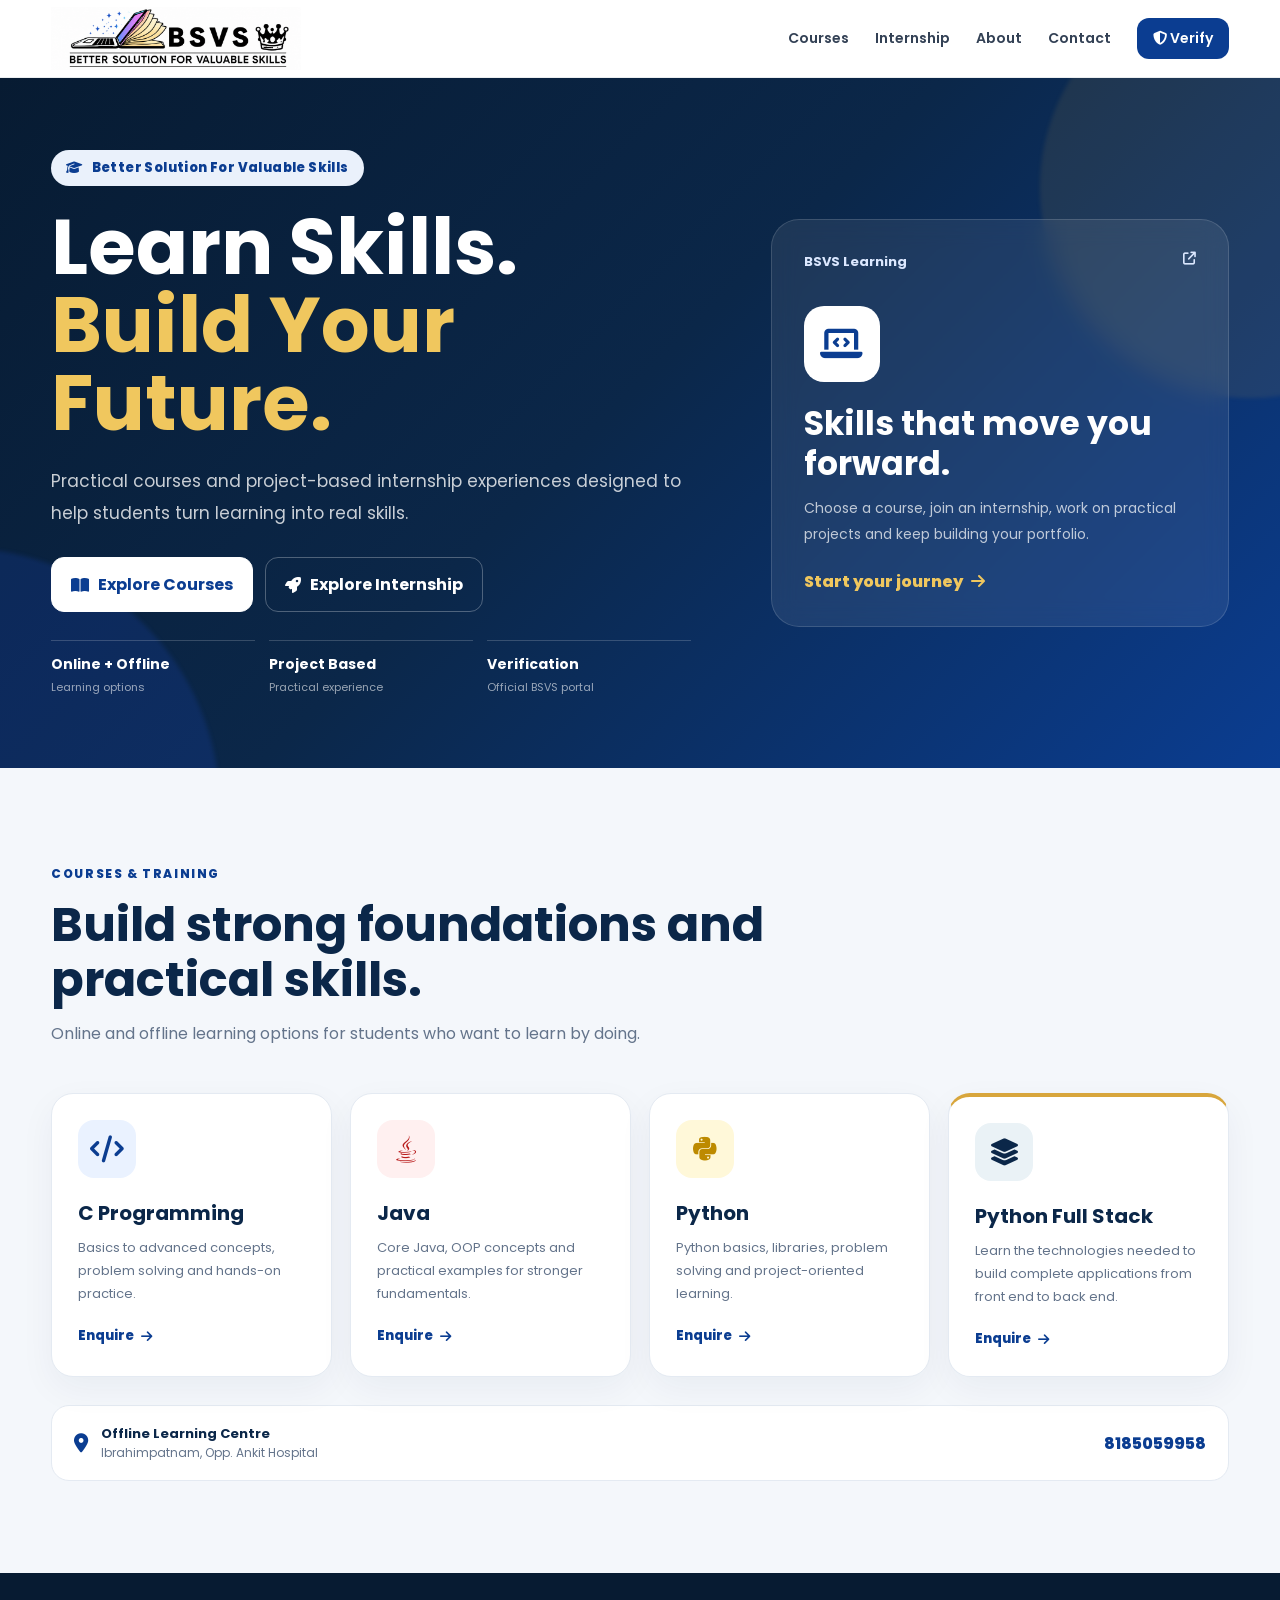
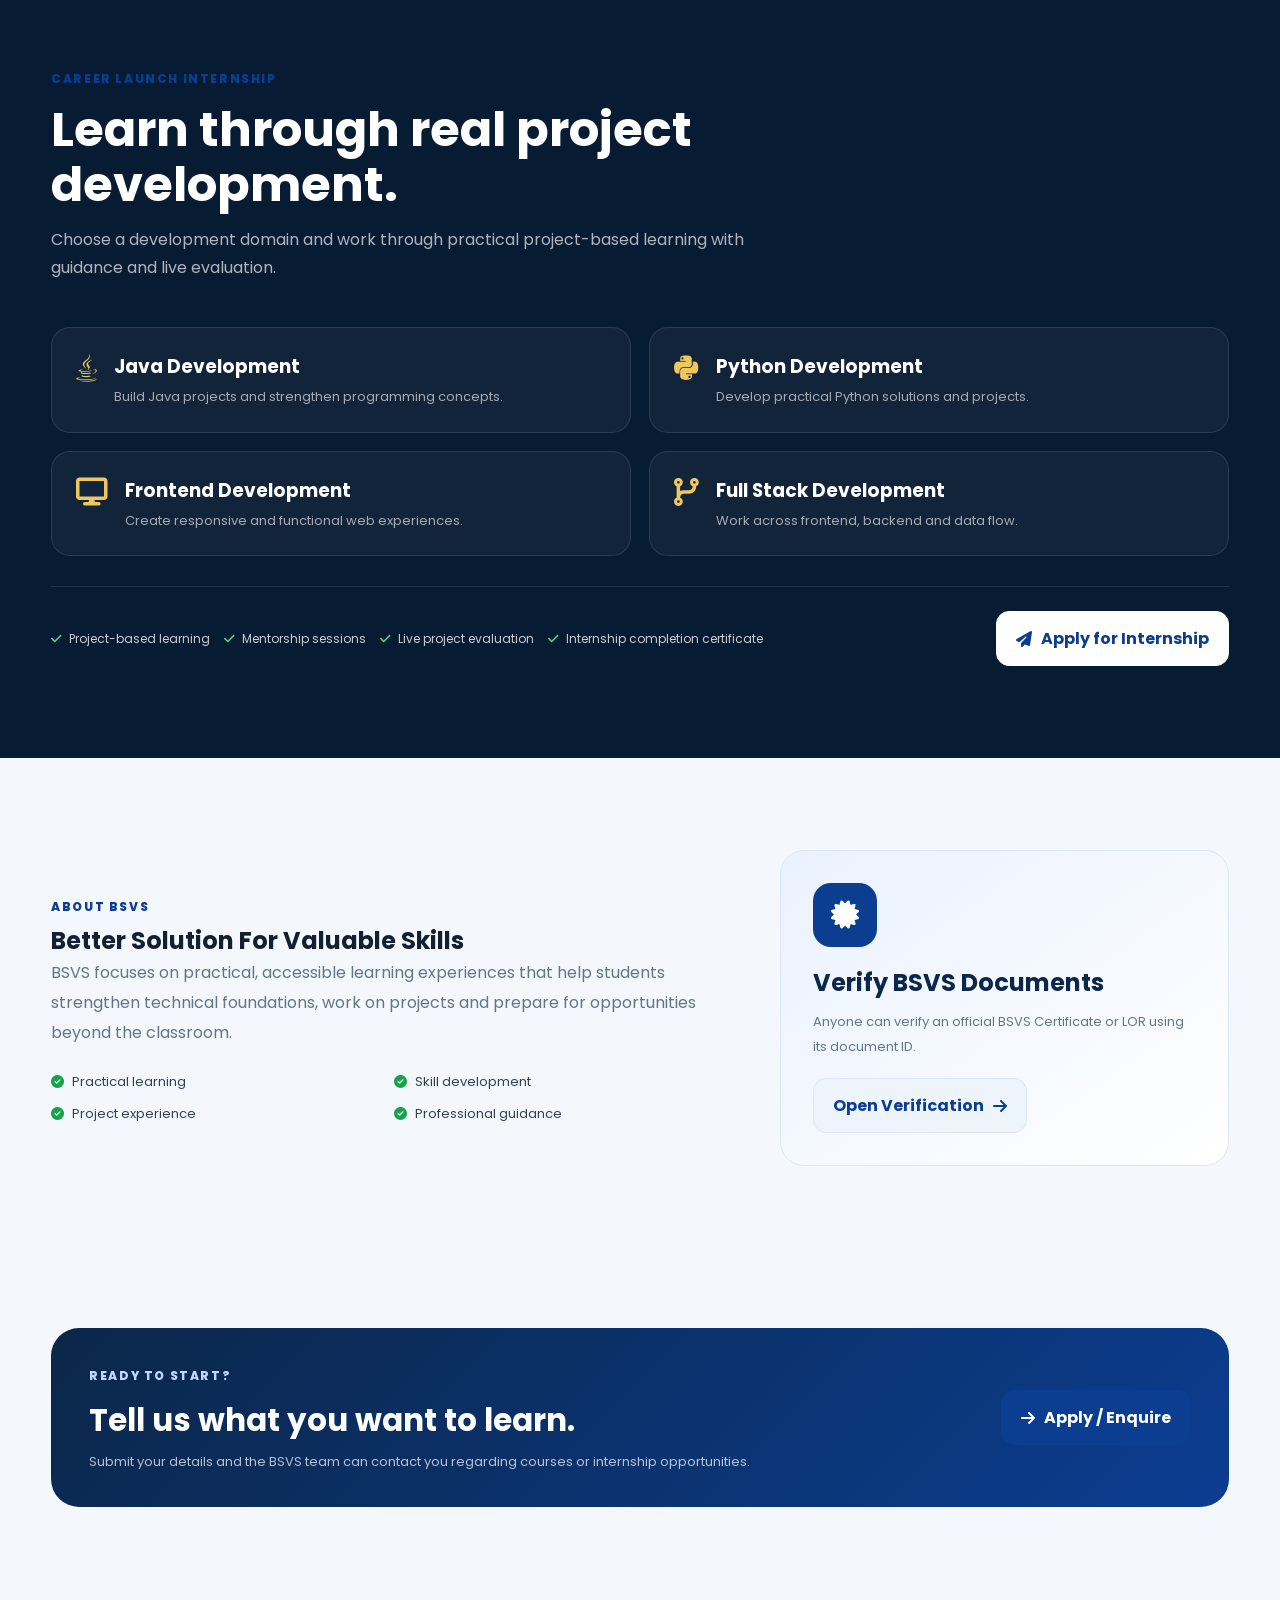
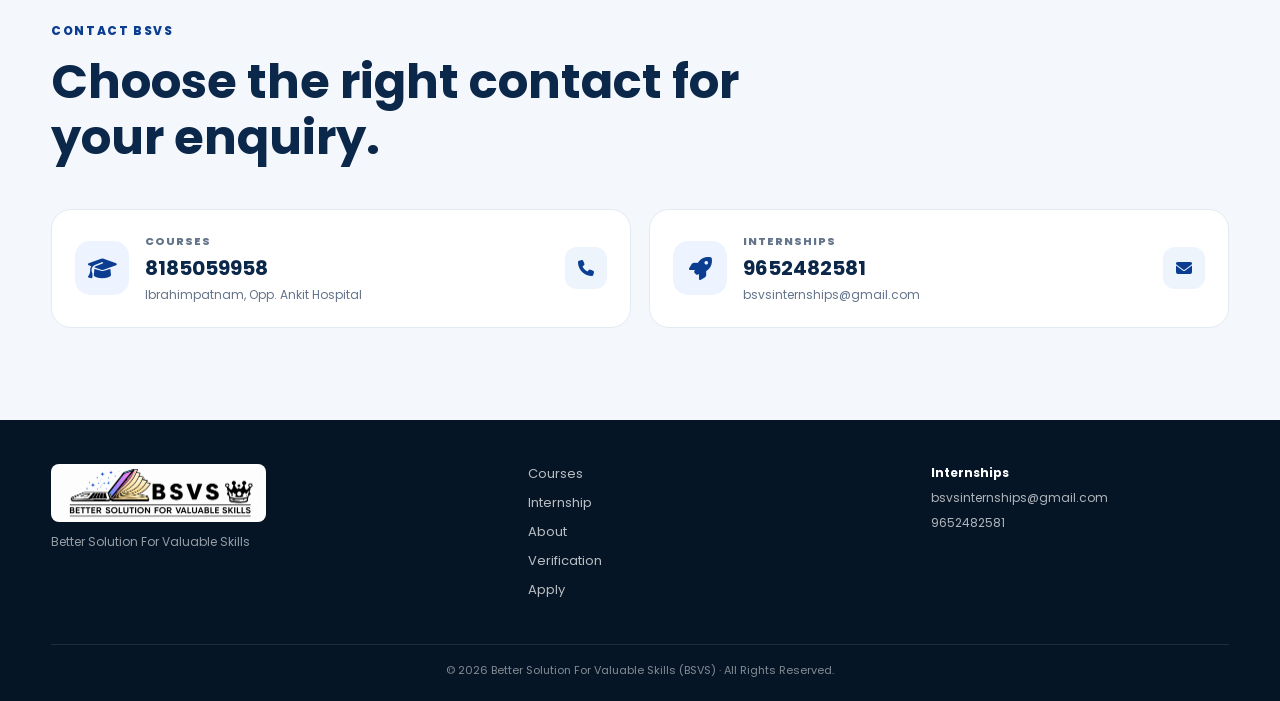
==== home.html @ c73e31dc "Launch final BSVS website" ====
<!DOCTYPE html>
<html lang="en">
<head>
  <meta charset="UTF-8">
  <meta name="viewport" content="width=device-width, initial-scale=1.0">
  <meta name="description" content="BSVS - Better Solution For Valuable Skills. Courses, practical learning and career launch internships.">
  <title>BSVS | Better Solution For Valuable Skills</title>
  <link rel="icon" href="assets/logo/TabIcon.png">
  <link rel="preconnect" href="https://fonts.googleapis.com">
  <link rel="preconnect" href="https://fonts.gstatic.com" crossorigin>
  <link href="https://fonts.googleapis.com/css2?family=Poppins:wght@400;500;600;700;800&display=swap" rel="stylesheet">
  <link rel="stylesheet" href="https://cdnjs.cloudflare.com/ajax/libs/font-awesome/6.7.2/css/all.min.css">
  <link rel="stylesheet" href="css/style.css">
</head>
<body>
  <header class="site-header main-header">
    <div class="container nav-wrap">
      <a class="brand" href="home.html"><img src="assets/logo/logo.png" alt="BSVS - Better Solution For Valuable Skills"></a>
      <nav class="main-nav" aria-label="Main navigation">
        <a href="#courses">Courses</a>
        <a href="#internship">Internship</a>
        <a href="#about">About</a>
        <a href="#contact">Contact</a>
        <a class="nav-verify" href="index.html"><i class="fa-solid fa-shield-halved"></i> Verify</a>
      </nav>
      <button class="menu-btn" id="menuBtn" aria-label="Open menu"><i class="fa-solid fa-bars"></i></button>
    </div>
  </header>

  <main>
    <section class="main-hero">
      <div class="hero-glow hero-glow-one"></div>
      <div class="hero-glow hero-glow-two"></div>
      <div class="container hero-layout">
        <div class="hero-copy">
          <span class="eyebrow light"><i class="fa-solid fa-graduation-cap"></i> Better Solution For Valuable Skills</span>
          <h1>Learn Skills.<br><span>Build Your Future.</span></h1>
          <p>Practical courses and project-based internship experiences designed to help students turn learning into real skills.</p>
          <div class="hero-actions">
            <a href="#courses" class="primary-btn light-btn"><i class="fa-solid fa-book-open"></i> Explore Courses</a>
            <a href="#internship" class="outline-btn"><i class="fa-solid fa-rocket"></i> Explore Internship</a>
          </div>
          <div class="hero-stats">
            <div><strong>Online + Offline</strong><span>Learning options</span></div>
            <div><strong>Project Based</strong><span>Practical experience</span></div>
            <div><strong>Verification</strong><span>Official BSVS portal</span></div>
          </div>
        </div>
        <div class="hero-panel">
          <div class="panel-top"><span>BSVS Learning</span><i class="fa-solid fa-arrow-up-right-from-square"></i></div>
          <div class="panel-icon"><i class="fa-solid fa-laptop-code"></i></div>
          <h2>Skills that move you forward.</h2>
          <p>Choose a course, join an internship, work on practical projects and keep building your portfolio.</p>
          <a href="#apply" class="panel-link">Start your journey <i class="fa-solid fa-arrow-right"></i></a>
        </div>
      </div>
    </section>

    <section class="section" id="courses">
      <div class="container">
        <div class="section-heading">
          <span class="mini-label">Courses & Training</span>
          <h2>Build strong foundations and practical skills.</h2>
          <p>Online and offline learning options for students who want to learn by doing.</p>
        </div>
        <div class="course-grid">
          <article class="course-card"><div class="course-icon blue"><i class="fa-solid fa-code"></i></div><h3>C Programming</h3><p>Basics to advanced concepts, problem solving and hands-on practice.</p><a href="apply.html?type=course&course=C%20Programming">Enquire <i class="fa-solid fa-arrow-right"></i></a></article>
          <article class="course-card"><div class="course-icon red"><i class="fa-brands fa-java"></i></div><h3>Java</h3><p>Core Java, OOP concepts and practical examples for stronger fundamentals.</p><a href="apply.html?type=course&course=Java">Enquire <i class="fa-solid fa-arrow-right"></i></a></article>
          <article class="course-card"><div class="course-icon yellow"><i class="fa-brands fa-python"></i></div><h3>Python</h3><p>Python basics, libraries, problem solving and project-oriented learning.</p><a href="apply.html?type=course&course=Python">Enquire <i class="fa-solid fa-arrow-right"></i></a></article>
          <article class="course-card featured-course"><div class="course-icon dark"><i class="fa-solid fa-layer-group"></i></div><h3>Python Full Stack</h3><p>Learn the technologies needed to build complete applications from front end to back end.</p><a href="apply.html?type=course&course=Python%20Full%20Stack">Enquire <i class="fa-solid fa-arrow-right"></i></a></article>
        </div>
        <div class="location-strip"><i class="fa-solid fa-location-dot"></i><div><strong>Offline Learning Centre</strong><span>Ibrahimpatnam, Opp. Ankit Hospital</span></div><a href="tel:8185059958">8185059958</a></div>
      </div>
    </section>

    <section class="section dark-section" id="internship">
      <div class="container">
        <div class="section-heading light-heading">
          <span class="mini-label">Career Launch Internship</span>
          <h2>Learn through real project development.</h2>
          <p>Choose a development domain and work through practical project-based learning with guidance and live evaluation.</p>
        </div>
        <div class="domain-grid">
          <div class="domain-card"><i class="fa-brands fa-java"></i><div><h3>Java Development</h3><p>Build Java projects and strengthen programming concepts.</p></div></div>
          <div class="domain-card"><i class="fa-brands fa-python"></i><div><h3>Python Development</h3><p>Develop practical Python solutions and projects.</p></div></div>
          <div class="domain-card"><i class="fa-solid fa-display"></i><div><h3>Frontend Development</h3><p>Create responsive and functional web experiences.</p></div></div>
          <div class="domain-card"><i class="fa-solid fa-code-branch"></i><div><h3>Full Stack Development</h3><p>Work across frontend, backend and data flow.</p></div></div>
        </div>
        <div class="internship-bottom">
          <div class="internship-points">
            <span><i class="fa-solid fa-check"></i> Project-based learning</span>
            <span><i class="fa-solid fa-check"></i> Mentorship sessions</span>
            <span><i class="fa-solid fa-check"></i> Live project evaluation</span>
            <span><i class="fa-solid fa-check"></i> Internship completion certificate</span>
          </div>
          <a href="apply.html?type=internship" class="primary-btn light-btn"><i class="fa-solid fa-paper-plane"></i> Apply for Internship</a>
        </div>
      </div>
    </section>

    <section class="section" id="about">
      <div class="container split-section">
        <div>
          <span class="mini-label">About BSVS</span>
          <h2>Better Solution For Valuable Skills</h2>
          <p>BSVS focuses on practical, accessible learning experiences that help students strengthen technical foundations, work on projects and prepare for opportunities beyond the classroom.</p>
          <div class="check-list"><span><i class="fa-solid fa-circle-check"></i> Practical learning</span><span><i class="fa-solid fa-circle-check"></i> Skill development</span><span><i class="fa-solid fa-circle-check"></i> Project experience</span><span><i class="fa-solid fa-circle-check"></i> Professional guidance</span></div>
        </div>
        <div class="about-card">
          <div class="about-card-icon"><i class="fa-solid fa-certificate"></i></div>
          <h3>Verify BSVS Documents</h3>
          <p>Anyone can verify an official BSVS Certificate or LOR using its document ID.</p>
          <a href="index.html" class="secondary-btn">Open Verification <i class="fa-solid fa-arrow-right"></i></a>
        </div>
      </div>
    </section>

    <section class="section apply-banner" id="apply">
      <div class="container apply-banner-inner">
        <div><span class="mini-label">Ready to start?</span><h2>Tell us what you want to learn.</h2><p>Submit your details and the BSVS team can contact you regarding courses or internship opportunities.</p></div>
        <a href="apply.html" class="primary-btn"><i class="fa-solid fa-arrow-right"></i> Apply / Enquire</a>
      </div>
    </section>

    <section class="section contact-section" id="contact">
      <div class="container">
        <div class="section-heading"><span class="mini-label">Contact BSVS</span><h2>Choose the right contact for your enquiry.</h2></div>
        <div class="contact-grid">
          <div class="contact-card"><div class="contact-icon"><i class="fa-solid fa-graduation-cap"></i></div><div><span>Courses</span><strong>8185059958</strong><p>Ibrahimpatnam, Opp. Ankit Hospital</p></div><a href="tel:8185059958" aria-label="Call course contact"><i class="fa-solid fa-phone"></i></a></div>
          <div class="contact-card"><div class="contact-icon"><i class="fa-solid fa-rocket"></i></div><div><span>Internships</span><strong>9652482581</strong><p>bsvsinternships@gmail.com</p></div><a href="mailto:bsvsinternships@gmail.com" aria-label="Email internship contact"><i class="fa-solid fa-envelope"></i></a></div>
        </div>
      </div>
    </section>
  </main>

  <footer class="site-footer">
    <div class="container footer-inner footer-main">
      <div><img src="assets/logo/logo.png" alt="BSVS Logo"><p>Better Solution For Valuable Skills</p></div>
      <div class="footer-links"><a href="#courses">Courses</a><a href="#internship">Internship</a><a href="#about">About</a><a href="index.html">Verification</a><a href="apply.html">Apply</a></div>
      <div class="footer-contact"><strong>Internships</strong><a href="mailto:bsvsinternships@gmail.com">bsvsinternships@gmail.com</a><a href="tel:9652482581">9652482581</a></div>
    </div>
    <div class="container footer-bottom">© 2026 Better Solution For Valuable Skills (BSVS) · All Rights Reserved.</div>
  </footer>

  <script>
    const menuBtn = document.getElementById('menuBtn');
    const nav = document.querySelector('.main-nav');
    menuBtn?.addEventListener('click', () => nav.classList.toggle('open'));
    nav?.querySelectorAll('a').forEach(link => link.addEventListener('click', () => nav.classList.remove('open')));
  </script>
</body>
</html>
---- css/style.css ----
*[hidden]{display:none !important}
:root{
  --navy:#0b2749;
  --blue:#0b3d91;
  --blue2:#1d4ed8;
  --gold:#d8a63c;
  --green:#16a34a;
  --red:#dc2626;
  --ink:#122033;
  --muted:#64748b;
  --soft:#f4f7fb;
  --line:#e4eaf2;
  --white:#fff;
  --shadow:0 20px 50px rgba(11,39,73,.10);
}

*{box-sizing:border-box;margin:0;padding:0}
html{scroll-behavior:smooth}
body{font-family:'Poppins',sans-serif;background:var(--soft);color:var(--ink);min-height:100vh}
a{text-decoration:none;color:inherit}
button,input,select,textarea{font:inherit}
button{cursor:pointer}
img{max-width:100%;display:block}

.container{width:min(1180px,92%);margin:auto}
.narrow{width:min(900px,92%)}
.sr-only{position:absolute;width:1px;height:1px;padding:0;margin:-1px;overflow:hidden;clip:rect(0,0,0,0);white-space:nowrap;border:0}

.site-header{position:sticky;top:0;z-index:50;background:rgba(255,255,255,.94);backdrop-filter:blur(14px);border-bottom:1px solid rgba(11,39,73,.08)}
.compact-header{height:82px}
.nav-wrap{height:100%;display:flex;align-items:center;justify-content:space-between;gap:20px}
.brand{display:flex;align-items:center}
.brand img{width:250px;height:auto}
.nav-link{display:inline-flex;gap:8px;align-items:center;color:var(--blue);font-weight:700}

.main-header{height:78px}
.main-nav{display:flex;align-items:center;gap:26px;font-size:14px;font-weight:600}
.main-nav a{color:#334155;transition:.25s}
.main-nav a:hover{color:var(--blue)}
.main-nav .nav-verify{background:var(--blue);color:#fff;padding:10px 16px;border-radius:12px}
.menu-btn{display:none;border:0;background:transparent;color:var(--blue);font-size:22px}

/* Verification entry */
.verify-hero{background:linear-gradient(135deg,#071c33,#0b3d91 60%,#1d4ed8);color:#fff;padding:82px 0 150px;text-align:center;position:relative;overflow:hidden}
.verify-hero:after{content:"";position:absolute;width:420px;height:420px;border-radius:50%;right:-160px;top:-220px;background:rgba(255,255,255,.08)}
.eyebrow{display:inline-flex;align-items:center;gap:9px;padding:8px 15px;border-radius:999px;background:#eaf1fb;color:var(--blue);font-size:13px;font-weight:800;letter-spacing:.4px}
.verify-hero .eyebrow{background:rgba(255,255,255,.12);color:#fff}
.verify-hero h1,.apply-hero h1{font-size:clamp(34px,5vw,60px);line-height:1.1;margin:22px auto 16px;font-weight:800;max-width:780px}
.verify-hero p,.apply-hero p{max-width:720px;margin:auto;color:rgba(255,255,255,.82);font-size:17px;line-height:1.8}

.verify-search-wrap{margin-top:-90px;padding-bottom:80px}
.verify-search-card{position:relative;background:#fff;padding:48px;border-radius:28px;box-shadow:var(--shadow);text-align:center;max-width:720px;margin:auto}
.icon-circle{width:84px;height:84px;border-radius:50%;background:var(--blue);color:#fff;display:grid;place-items:center;font-size:32px;margin:0 auto 22px}
.verify-search-card h2{color:var(--navy);font-size:32px;margin-bottom:8px}
.verify-search-card p{color:var(--muted);margin-bottom:26px}
.verify-search-card input{width:100%;padding:17px 18px;border:2px solid var(--line);border-radius:14px;outline:none;margin-bottom:14px;background:#fbfdff}
.verify-search-card input:focus{border-color:var(--blue);box-shadow:0 0 0 4px rgba(11,61,145,.08)}
.primary-btn,.secondary-btn,.outline-btn{display:inline-flex;justify-content:center;align-items:center;gap:9px;border-radius:13px;padding:14px 19px;font-weight:700;transition:.25s}
.primary-btn{background:var(--blue);color:#fff;border:1px solid var(--blue)}
.primary-btn:hover{background:#082f6f;transform:translateY(-2px)}
.secondary-btn{background:#eef4fc;color:var(--blue);border:1px solid #dbe7f8}
.secondary-btn:hover{background:#e2ecfa;transform:translateY(-2px)}
.outline-btn{background:transparent;color:#fff;border:1px solid rgba(255,255,255,.28)}
.outline-btn:hover{background:rgba(255,255,255,.08)}
.light-btn{background:#fff;color:var(--blue);border-color:#fff}
.light-btn:hover{background:#f4f8ff}

.trust-grid{display:grid;grid-template-columns:repeat(3,1fr);gap:18px;margin:28px auto 34px}
.trust-card{display:flex;gap:14px;align-items:flex-start;background:#fff;border:1px solid var(--line);padding:22px;border-radius:18px;box-shadow:0 10px 30px rgba(11,39,73,.05)}
.trust-card>i{color:var(--blue);font-size:25px;margin-top:3px}.trust-card h3{font-size:16px;margin-bottom:6px}.trust-card p{font-size:13px;color:var(--muted);line-height:1.6}
.portal-cta{background:linear-gradient(135deg,#0b2749,#0b3d91);color:#fff;border-radius:24px;padding:30px 34px;display:flex;align-items:center;justify-content:space-between;gap:25px}
.mini-label{display:inline-block;color:var(--blue);font-size:12px;font-weight:800;text-transform:uppercase;letter-spacing:1.6px;margin-bottom:7px}.portal-cta .mini-label{color:#cfe0ff}.portal-cta h2{font-size:27px;margin-bottom:6px}.portal-cta p{color:rgba(255,255,255,.75);font-size:14px;line-height:1.7}

/* Result */
.result-main{min-height:calc(100vh - 160px)}
.result-section{padding:60px 0}
.result-card{background:#fff;border-radius:28px;padding:50px;box-shadow:var(--shadow);text-align:center}
.result-card[hidden]{display:none!important}
.spinning{animation:spin 1s linear infinite}.spinning i{animation:spinReverse 1s linear infinite}
@keyframes spin{to{transform:rotate(360deg)}}
@keyframes spinReverse{to{transform:rotate(-360deg)}}
.result-card h1,.result-card h2{color:var(--navy);margin-bottom:14px}.result-card h1{font-size:35px}.result-card h2{font-size:30px}
.verified-icon,.error-icon{width:100px;height:100px;border-radius:50%;margin:0 auto 18px;display:grid;place-items:center;color:#fff;font-size:46px}.verified-icon{background:var(--green)}.error-icon{background:var(--red)}
.status-pill,.error-pill{display:inline-flex;padding:7px 16px;border-radius:999px;font-size:12px;font-weight:800;letter-spacing:1px}.status-pill{background:#dcfce7;color:#15803d}.error-pill{background:#fee2e2;color:#b91c1c}
.success-card h1{color:var(--green)}.error-card h1{color:var(--red)}
.result-lead{color:var(--muted);max-width:710px;margin:0 auto 28px;line-height:1.8}
.info-grid{display:grid;grid-template-columns:repeat(2,1fr);gap:16px;text-align:left;margin-top:24px}
.info-box{background:#f8fafc;border:1px solid var(--line);border-radius:17px;padding:20px;min-height:92px}.info-box span{display:block;color:var(--muted);font-size:12px;margin-bottom:8px}.info-box strong{display:block;color:var(--blue);font-size:17px;word-break:break-word}.valid-text{color:var(--green)!important}.accent-blue{border-left:5px solid var(--blue)}.accent-green{border-left:5px solid var(--green)}.accent-gold{border-left:5px solid var(--gold)}.accent-purple{border-left:5px solid #7c3aed}.accent-teal{border-left:5px solid #0f9f8d}.accent-slate{border-left:5px solid #475569}
.result-actions{display:flex;justify-content:center;gap:12px;flex-wrap:wrap;margin-top:30px}

/* Main website */
.main-hero{background:linear-gradient(135deg,#071b32,#0b2749 48%,#0b3d91);color:#fff;position:relative;overflow:hidden}
.hero-glow{position:absolute;border-radius:50%;filter:blur(2px);pointer-events:none}.hero-glow-one{width:420px;height:420px;right:-180px;top:-100px;background:rgba(216,166,60,.10)}.hero-glow-two{width:520px;height:520px;left:-300px;bottom:-300px;background:rgba(29,78,216,.18)}
.hero-layout{min-height:690px;display:grid;grid-template-columns:1.18fr .82fr;gap:60px;align-items:center;position:relative;z-index:1}
.hero-copy h1{font-size:clamp(48px,6vw,78px);line-height:1.02;margin:22px 0}.hero-copy h1 span{color:#f0c75e}.hero-copy>p{max-width:670px;color:rgba(255,255,255,.78);font-size:17px;line-height:1.9}.hero-actions{display:flex;gap:12px;flex-wrap:wrap;margin:28px 0 28px}.hero-stats{display:grid;grid-template-columns:repeat(3,1fr);gap:14px;max-width:640px}.hero-stats div{border-top:1px solid rgba(255,255,255,.18);padding-top:13px}.hero-stats strong{display:block;font-size:14px}.hero-stats span{display:block;color:rgba(255,255,255,.58);font-size:11px;margin-top:4px}
.hero-panel{background:rgba(255,255,255,.08);border:1px solid rgba(255,255,255,.14);backdrop-filter:blur(12px);border-radius:28px;padding:32px}.panel-top{display:flex;justify-content:space-between;color:#dce8ff;font-size:13px;font-weight:700}.panel-icon{width:76px;height:76px;border-radius:20px;background:#fff;color:var(--blue);display:grid;place-items:center;font-size:34px;margin:34px 0 22px}.hero-panel h2{font-size:33px;line-height:1.2;margin-bottom:13px}.hero-panel p{color:rgba(255,255,255,.72);line-height:1.8;font-size:14px}.panel-link{display:inline-flex;align-items:center;gap:8px;color:#f0c75e;font-weight:800;margin-top:22px}

.section{padding:92px 0}.section-heading{max-width:760px;margin-bottom:44px}.section-heading h2{font-size:clamp(30px,4vw,48px);line-height:1.15;color:var(--navy);margin:7px 0 13px}.section-heading p{color:var(--muted);line-height:1.8}.light-heading h2{color:#fff}.light-heading p{color:rgba(255,255,255,.68)}
.course-grid{display:grid;grid-template-columns:repeat(4,1fr);gap:18px}.course-card{background:#fff;border:1px solid var(--line);border-radius:22px;padding:26px;box-shadow:0 12px 35px rgba(11,39,73,.05);transition:.25s}.course-card:hover{transform:translateY(-7px);box-shadow:0 20px 45px rgba(11,39,73,.10)}.course-card h3{font-size:20px;color:var(--navy);margin:20px 0 9px}.course-card p{font-size:13px;color:var(--muted);line-height:1.75;min-height:70px}.course-card a{display:inline-flex;gap:7px;align-items:center;color:var(--blue);font-weight:800;font-size:13px;margin-top:19px}.course-icon{width:58px;height:58px;border-radius:16px;display:grid;place-items:center;font-size:27px}.course-icon.blue{background:#eaf2ff;color:#0b3d91}.course-icon.red{background:#fff0f0;color:#b91c1c}.course-icon.yellow{background:#fff8d9;color:#bd8a00}.course-icon.dark{background:#eaf2f6;color:#0b2749}
.featured-course{border-top:4px solid var(--gold)}
.location-strip{margin-top:28px;border:1px solid var(--line);background:#fff;padding:18px 22px;border-radius:18px;display:flex;align-items:center;gap:13px}.location-strip>i{color:var(--blue);font-size:19px}.location-strip div{display:flex;flex-direction:column;flex:1}.location-strip strong{font-size:13px;color:var(--navy)}.location-strip span{font-size:12px;color:var(--muted)}.location-strip a{font-weight:800;color:var(--blue)}

.dark-section{background:#071b32;color:#fff}.domain-grid{display:grid;grid-template-columns:repeat(2,1fr);gap:18px}.domain-card{display:flex;gap:17px;align-items:flex-start;padding:24px;border:1px solid rgba(255,255,255,.11);background:rgba(255,255,255,.045);border-radius:19px}.domain-card>i{font-size:28px;color:#f0c75e;margin-top:2px}.domain-card h3{margin-bottom:5px}.domain-card p{font-size:13px;color:rgba(255,255,255,.62);line-height:1.65}.internship-bottom{display:flex;align-items:center;justify-content:space-between;gap:25px;margin-top:30px;padding-top:24px;border-top:1px solid rgba(255,255,255,.10)}.internship-points{display:flex;gap:14px;flex-wrap:wrap}.internship-points span{font-size:12px;color:rgba(255,255,255,.78);display:inline-flex;align-items:center;gap:7px}.internship-points i{color:#58d690}

.split-section{display:grid;grid-template-columns:1.2fr .8fr;gap:55px;align-items:center}.split-section>div>p{color:var(--muted);line-height:1.9;max-width:700px}.check-list{display:grid;grid-template-columns:repeat(2,1fr);gap:12px;margin-top:23px}.check-list span{font-size:13px;color:#334155;display:inline-flex;gap:8px;align-items:center}.check-list i{color:var(--green)}.about-card{background:linear-gradient(145deg,#eaf2ff,#fff);border:1px solid #dbe7f8;padding:32px;border-radius:24px}.about-card-icon{width:64px;height:64px;border-radius:18px;background:var(--blue);color:#fff;display:grid;place-items:center;font-size:28px;margin-bottom:18px}.about-card h3{color:var(--navy);font-size:24px;margin-bottom:10px}.about-card p{color:var(--muted);line-height:1.75;font-size:13px;margin-bottom:19px}
.apply-banner{padding:70px 0}.apply-banner-inner{background:linear-gradient(135deg,#0b2749,#0b3d91);color:#fff;border-radius:28px;padding:34px 38px;display:flex;align-items:center;justify-content:space-between;gap:25px}.apply-banner h2{font-size:31px;margin:5px 0 7px}.apply-banner p{color:rgba(255,255,255,.7);font-size:13px;max-width:680px;line-height:1.7}.apply-banner .mini-label{color:#bfd7ff}
.contact-section{padding-top:40px}.contact-grid{display:grid;grid-template-columns:repeat(2,1fr);gap:18px}.contact-card{display:flex;align-items:center;gap:16px;background:#fff;border:1px solid var(--line);padding:23px;border-radius:20px}.contact-icon{width:54px;height:54px;border-radius:15px;background:#edf4ff;color:var(--blue);display:grid;place-items:center;font-size:23px}.contact-card>div:nth-child(2){flex:1}.contact-card span{display:block;color:var(--muted);font-size:11px;text-transform:uppercase;letter-spacing:1px;font-weight:800}.contact-card strong{display:block;color:var(--navy);font-size:20px;margin:3px 0}.contact-card p{font-size:12px;color:var(--muted)}.contact-card>a{width:42px;height:42px;border-radius:12px;background:#eef4fc;color:var(--blue);display:grid;place-items:center}

.site-footer{background:#061526;color:#fff}.footer-inner{padding:44px 0;display:grid;grid-template-columns:1.2fr 1fr .8fr;gap:30px}.footer-main img{width:215px;background:#fff;border-radius:8px;padding:3px}.footer-main p{color:rgba(255,255,255,.58);font-size:12px;margin-top:11px}.footer-links{display:flex;flex-direction:column;gap:9px;font-size:13px}.footer-links a{color:rgba(255,255,255,.72)}.footer-links a:hover{color:#fff}.footer-contact{display:flex;flex-direction:column;gap:7px;font-size:12px}.footer-contact strong{color:#fff}.footer-contact a{color:rgba(255,255,255,.68)}.footer-bottom{border-top:1px solid rgba(255,255,255,.10);padding:17px 0 22px;text-align:center;color:rgba(255,255,255,.5);font-size:11px}

/* Application */
.application-main{background:var(--soft)}.apply-hero{background:linear-gradient(135deg,#071c33,#0b3d91);color:#fff;text-align:center;padding:78px 0 110px}.application-section{margin-top:-55px;padding-top:0}.form-layout{display:grid;grid-template-columns:.72fr 1.28fr;gap:22px;align-items:start}.form-side{background:#0b2749;color:#fff;border-radius:25px;padding:30px;position:sticky;top:100px}.form-side .mini-label{color:#bfd7ff}.form-side h2{font-size:31px;line-height:1.2;margin:6px 0 23px}.path-card{width:100%;border:1px solid rgba(255,255,255,.11);background:rgba(255,255,255,.05);color:#fff;border-radius:18px;padding:18px;text-align:left;display:flex;gap:13px;align-items:flex-start;margin-top:11px}.path-card i{color:#f0c75e;font-size:20px;margin-top:2px}.path-card span{display:flex;flex-direction:column;gap:4px}.path-card strong{font-size:14px}.path-card small{color:rgba(255,255,255,.62);font-size:11px;line-height:1.5}.path-card.active{background:#fff;color:var(--navy);border-color:#fff}.path-card.active small{color:var(--muted)}.form-contact-note{margin-top:24px;border-top:1px solid rgba(255,255,255,.11);padding-top:20px;display:flex;flex-direction:column;gap:5px;font-size:12px}.form-contact-note strong{font-size:13px}
.application-card{background:#fff;border:1px solid var(--line);border-radius:25px;padding:34px;box-shadow:var(--shadow)}.form-heading{margin-bottom:24px}.form-heading h2{font-size:31px;color:var(--navy);margin:4px 0}.form-heading p{font-size:13px;color:var(--muted)}.form-grid{display:grid;grid-template-columns:repeat(2,1fr);gap:17px}.field{display:flex;flex-direction:column;gap:7px}.field.full{grid-column:1/-1}.field label{font-size:12px;color:#334155;font-weight:700}.field input,.field select,.field textarea{width:100%;padding:13px 14px;border:1px solid #d9e1ec;border-radius:12px;outline:none;background:#fbfdff;color:var(--ink)}.field input:focus,.field select:focus,.field textarea:focus{border-color:var(--blue);box-shadow:0 0 0 4px rgba(11,61,145,.08)}.field textarea{resize:vertical;min-height:118px}.declaration{display:flex;gap:9px;align-items:flex-start;margin:19px 0;font-size:12px;color:var(--muted);line-height:1.6}.declaration input{margin-top:3px;accent-color:var(--blue)}.full-btn{width:100%;border:0}.full-btn:disabled{opacity:.7;cursor:wait}.privacy-note{font-size:11px;color:#94a3b8;text-align:center;margin-top:12px}.form-success{display:flex;gap:13px;align-items:flex-start;background:#ecfdf5;border:1px solid #bbf7d0;padding:17px;border-radius:15px;margin-bottom:20px}.form-success>i{color:var(--green);font-size:23px}.form-success h3{color:#166534;font-size:16px}.form-success p{color:#3f6f51;font-size:12px;margin-top:3px;line-height:1.6}.honeypot{position:absolute!important;left:-10000px!important;width:1px!important;height:1px!important;opacity:0!important}

@media (max-width:1020px){.course-grid{grid-template-columns:repeat(2,1fr)}.hero-layout{grid-template-columns:1fr;padding:80px 0}.hero-panel{max-width:650px}.footer-inner{grid-template-columns:1fr 1fr}.form-layout{grid-template-columns:1fr}.form-side{position:static}.main-nav{gap:17px}}
@media (max-width:760px){.compact-header,.main-header{height:72px}.brand img{width:205px}.nav-link{font-size:12px}.main-nav{display:none;position:absolute;top:72px;left:0;right:0;padding:18px 6%;background:#fff;border-bottom:1px solid var(--line);flex-direction:column;align-items:flex-start}.main-nav.open{display:flex}.menu-btn{display:block}.trust-grid,.contact-grid,.domain-grid{grid-template-columns:1fr}.verify-search-card,.result-card,.application-card{padding:28px 20px}.portal-cta,.apply-banner-inner,.internship-bottom{flex-direction:column;align-items:flex-start}.hero-stats{grid-template-columns:1fr}.hero-copy h1{font-size:50px}.section{padding:70px 0}.info-grid,.form-grid{grid-template-columns:1fr}.field.full{grid-column:auto}.footer-inner{grid-template-columns:1fr}.verify-hero p,.apply-hero p{font-size:15px}.verify-search-wrap{margin-top:-60px}.course-grid{grid-template-columns:1fr}.location-strip{align-items:flex-start;flex-wrap:wrap}.location-strip a{width:100%;margin-left:32px}.result-actions{flex-direction:column}.result-actions a{width:100%}.check-list{grid-template-columns:1fr}}
@media (max-width:480px){.brand img{width:175px}.nav-link{font-size:11px}.nav-link i{display:none}.verify-hero{padding:65px 0 110px}.verify-hero h1,.apply-hero h1{font-size:34px}.verify-search-card h2{font-size:27px}.result-card h1{font-size:28px}.hero-copy h1{font-size:43px}.hero-layout{min-height:auto;padding:70px 0}.hero-panel h2{font-size:27px}.apply-banner h2{font-size:27px}}
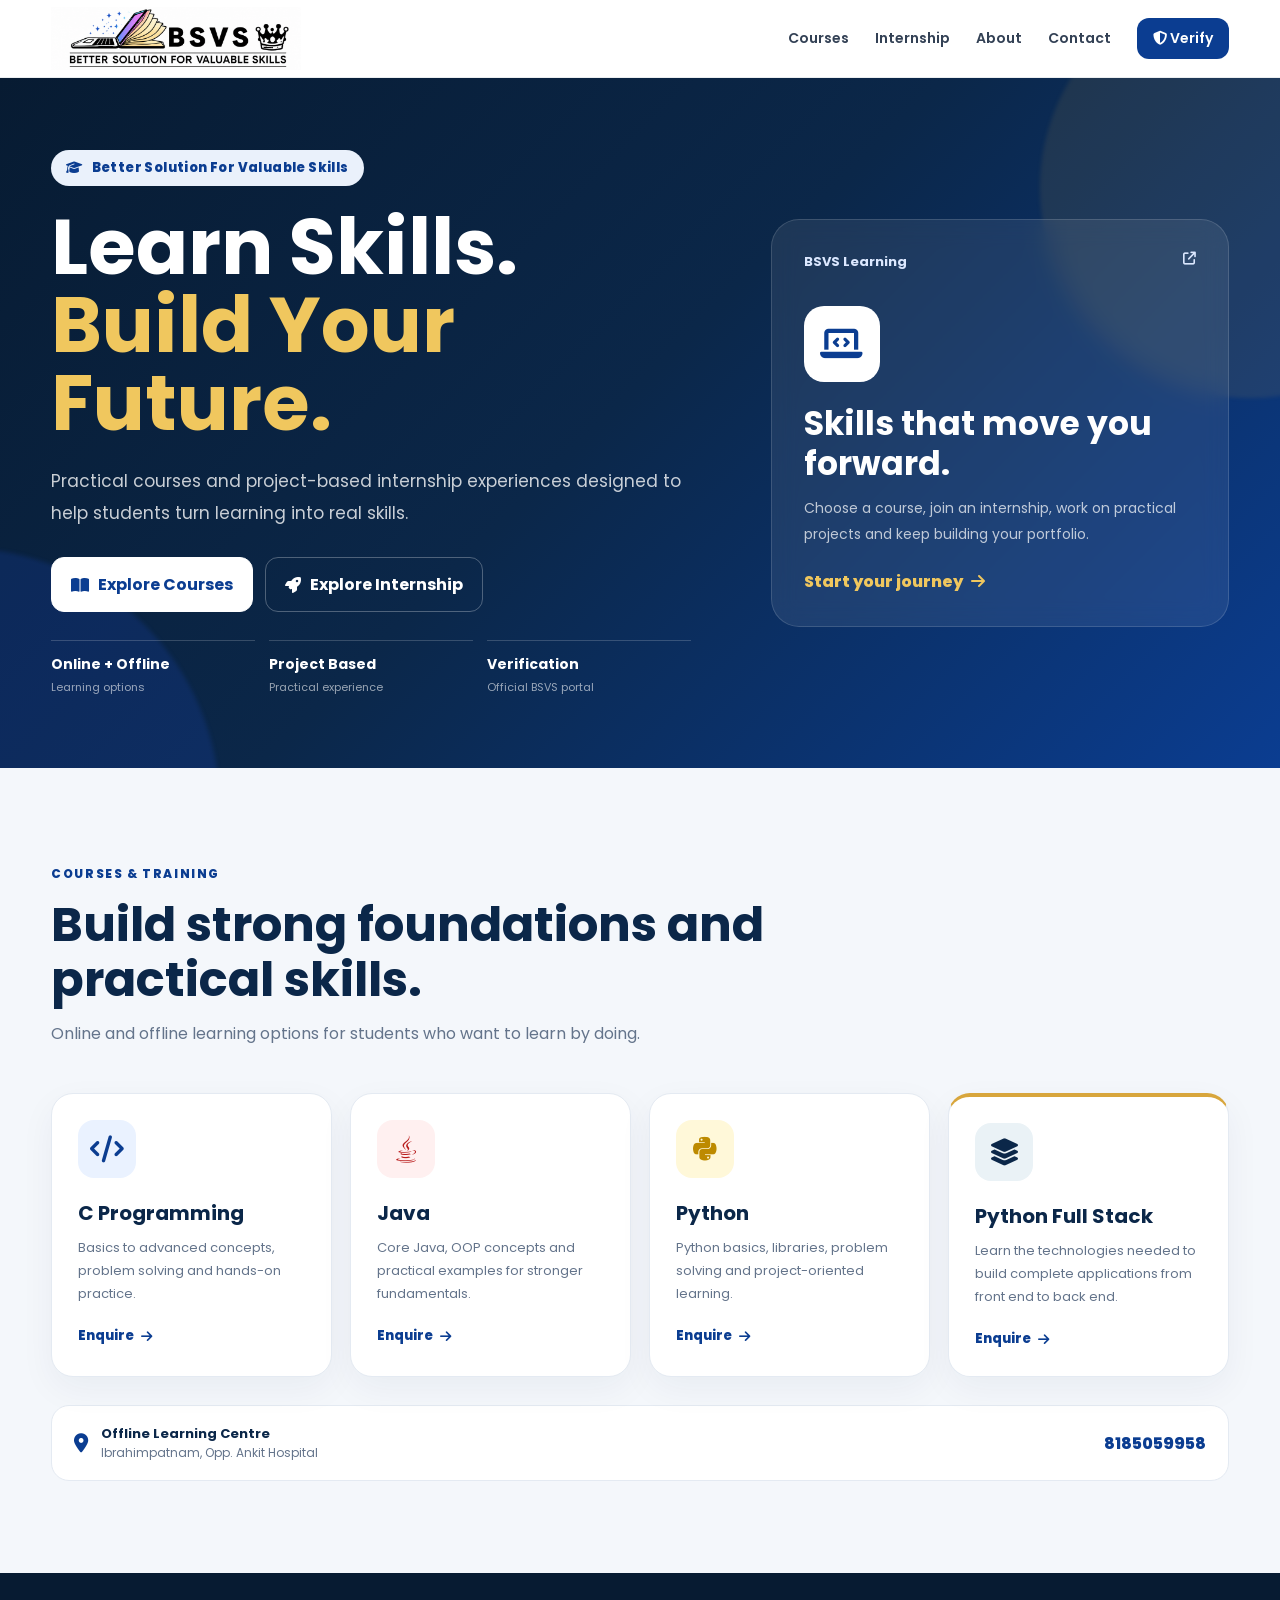
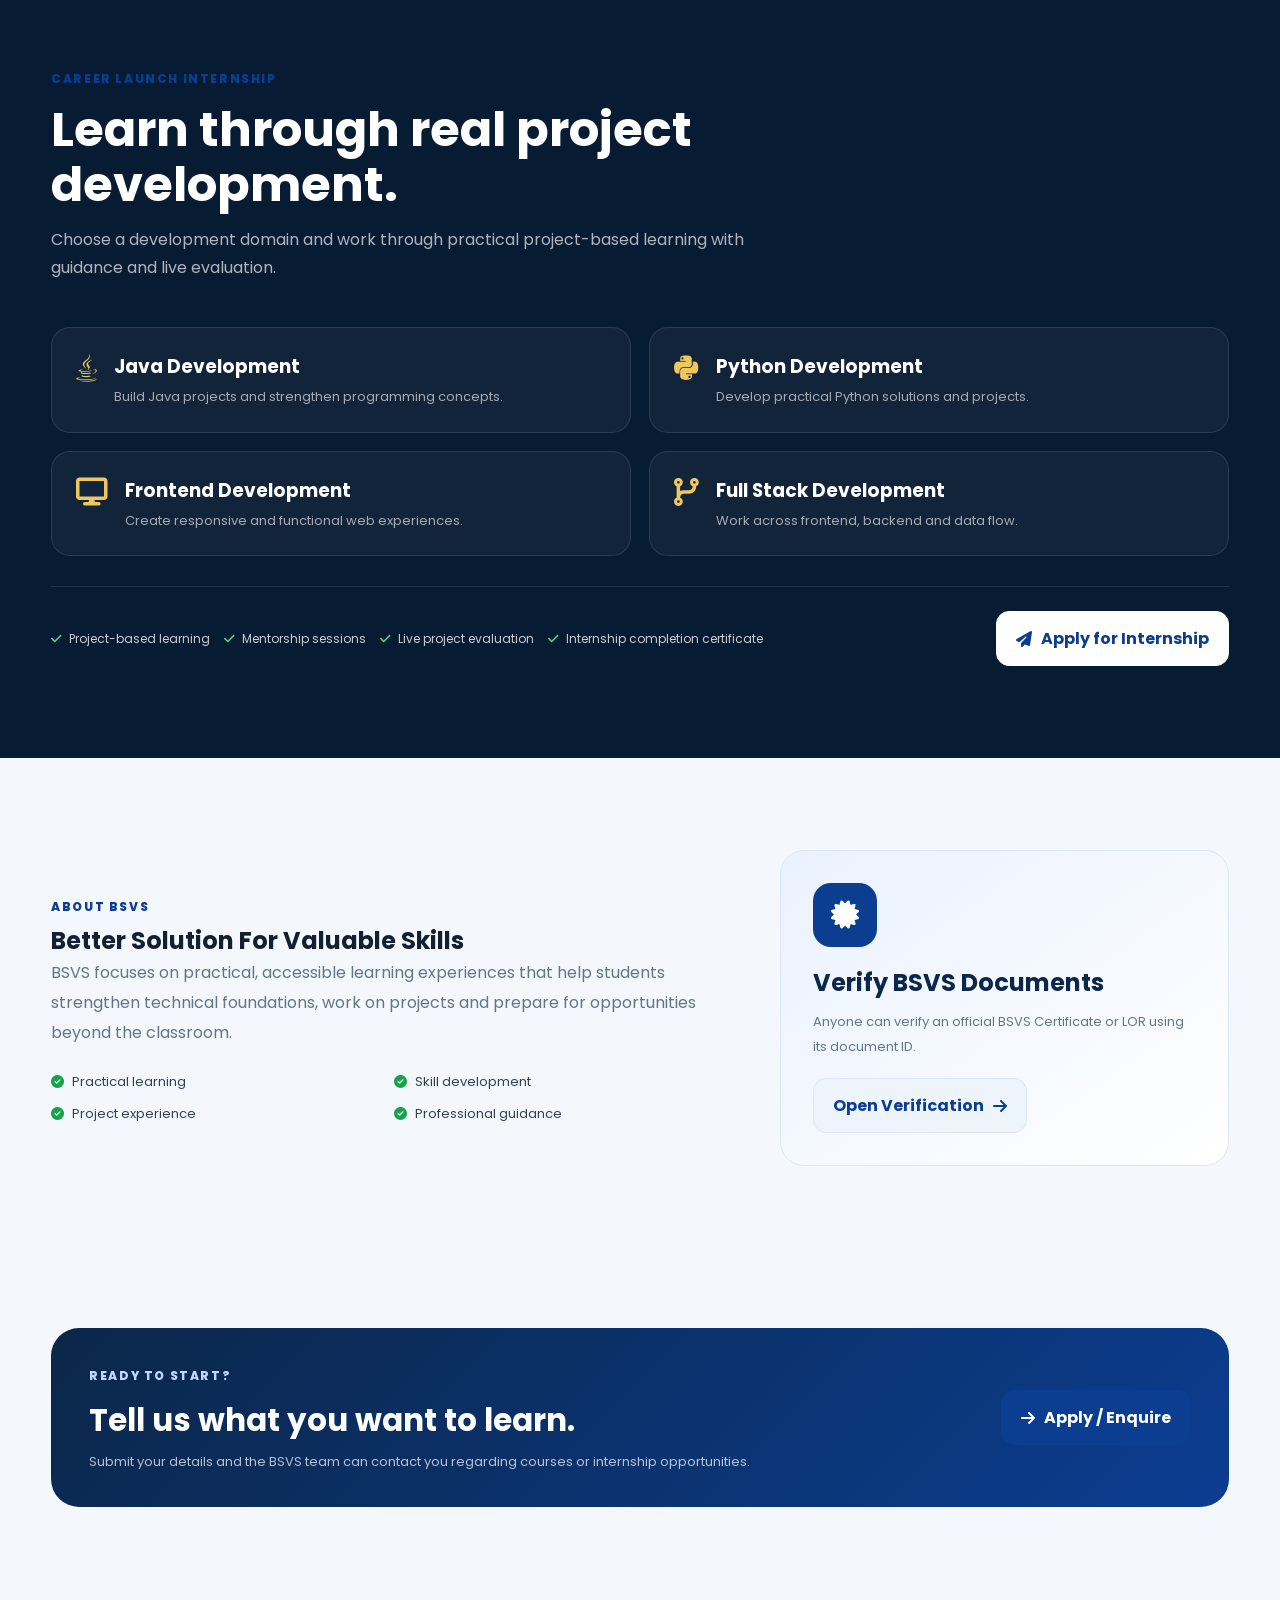
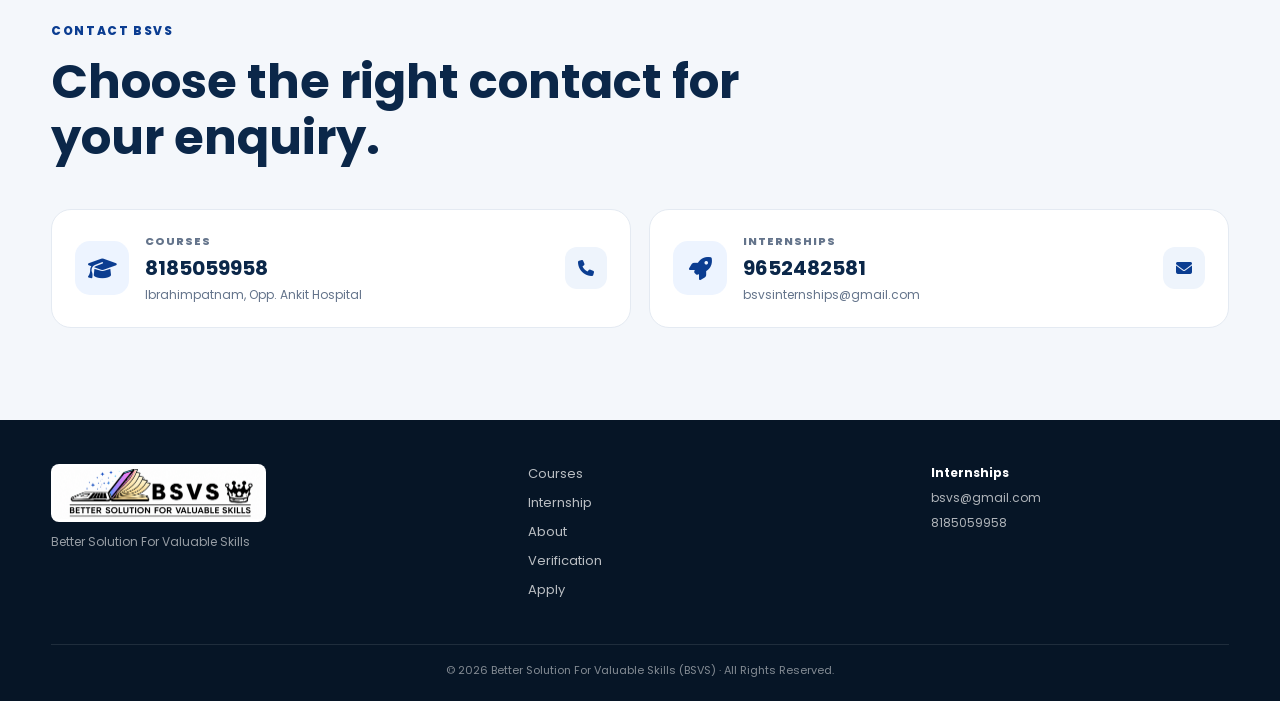
==== commit 6d01f5b7: "Update home.html" ====
--- a/home.html
+++ b/home.html
@@ -137,7 +137,7 @@
     <div class="container footer-inner footer-main">
       <div><img src="assets/logo/logo.png" alt="BSVS Logo"><p>Better Solution For Valuable Skills</p></div>
       <div class="footer-links"><a href="#courses">Courses</a><a href="#internship">Internship</a><a href="#about">About</a><a href="index.html">Verification</a><a href="apply.html">Apply</a></div>
-      <div class="footer-contact"><strong>Internships</strong><a href="mailto:bsvsinternships@gmail.com">bsvsinternships@gmail.com</a><a href="tel:9652482581">9652482581</a></div>
+      <div class="footer-contact"><strong>Internships</strong><a href="mailto:bsvstutorials@gtutorialsmail.com">bsvs@gmail.com</a><a href="tel:8185059958">8185059958</a></div>
     </div>
     <div class="container footer-bottom">© 2026 Better Solution For Valuable Skills (BSVS) · All Rights Reserved.</div>
   </footer>
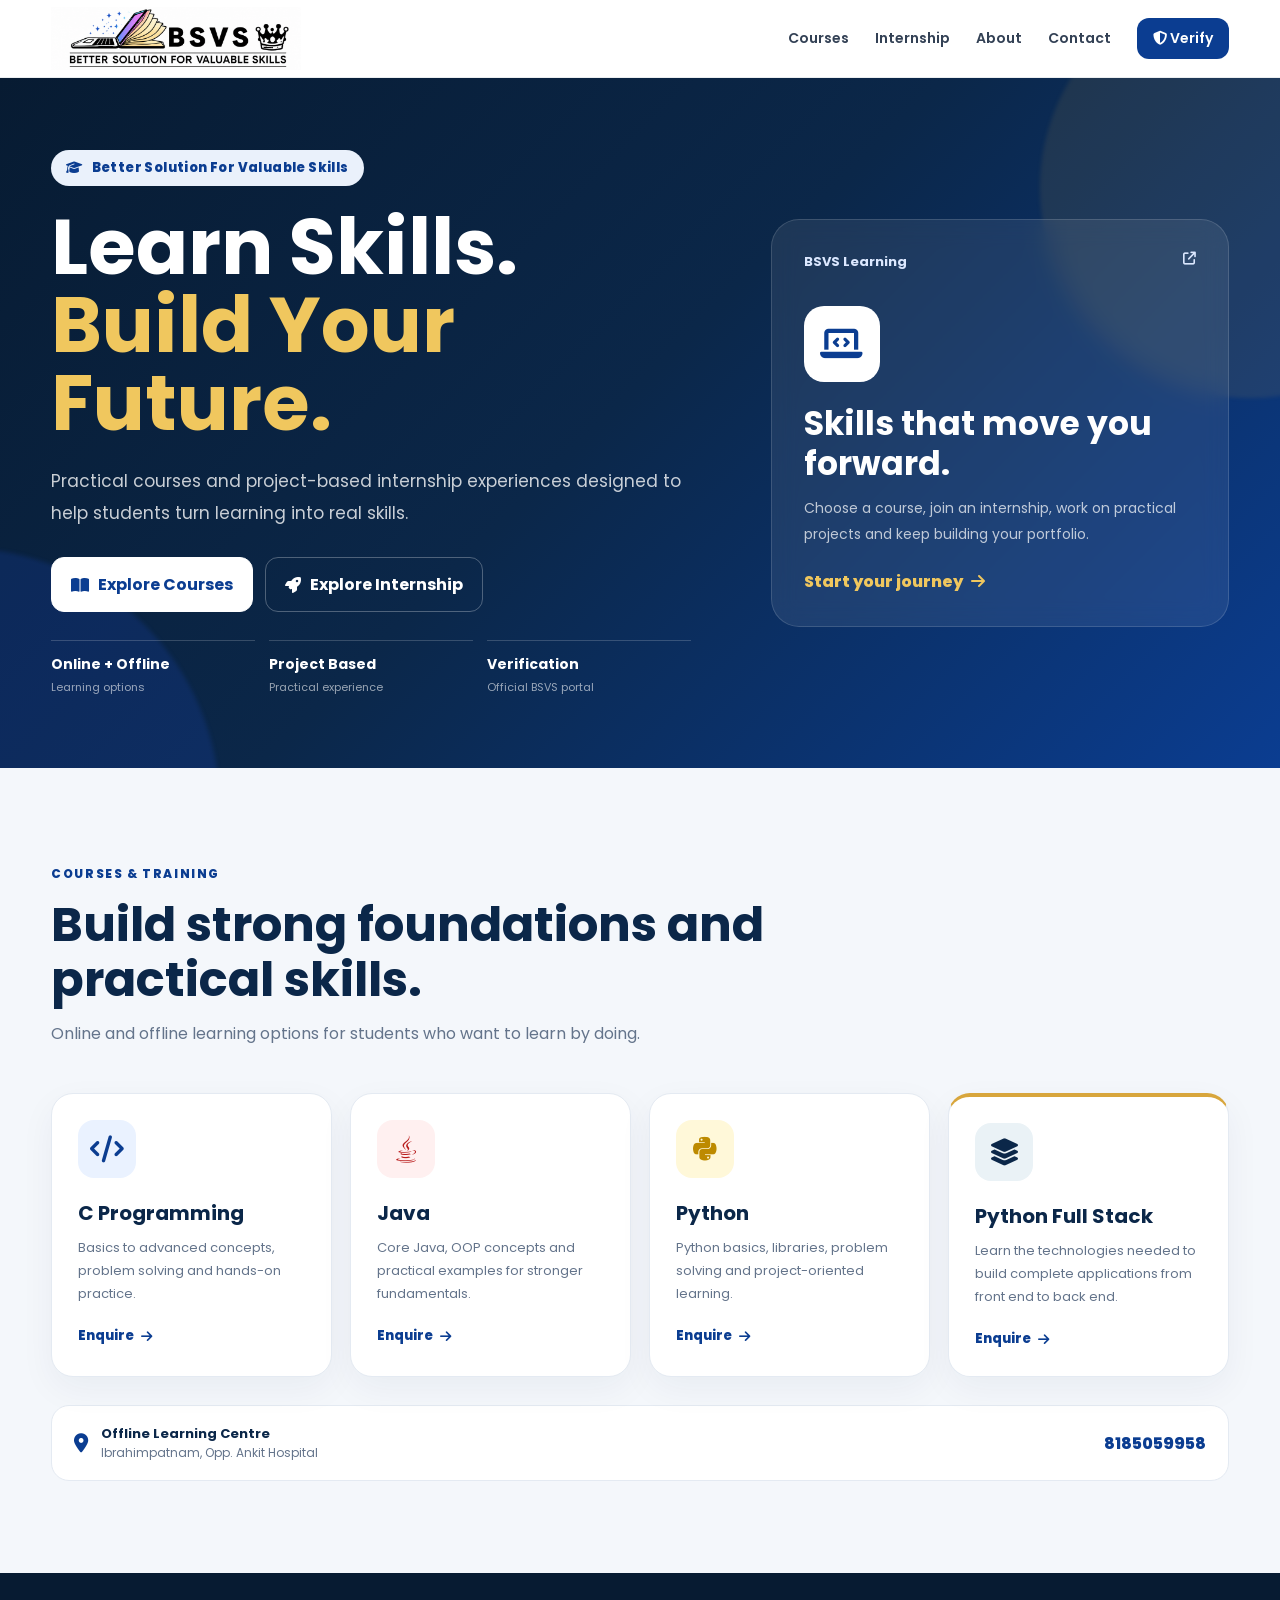
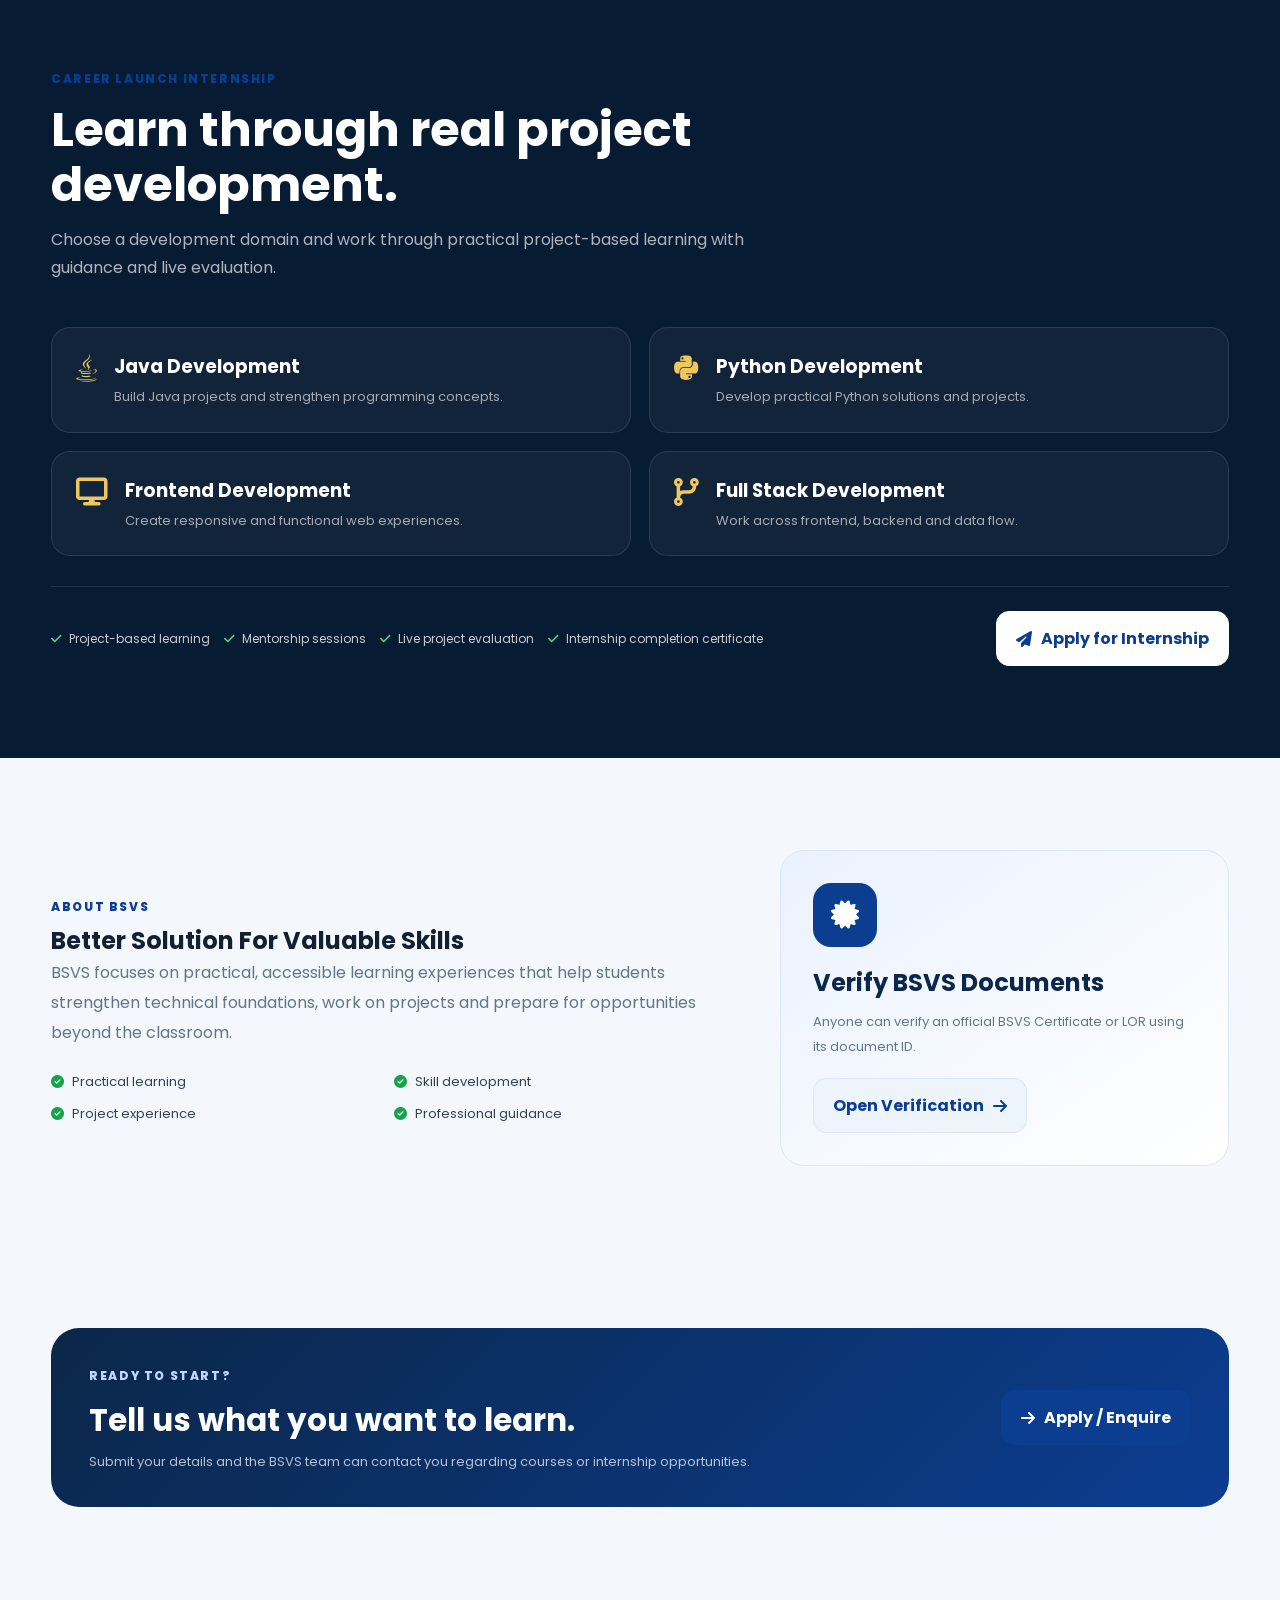
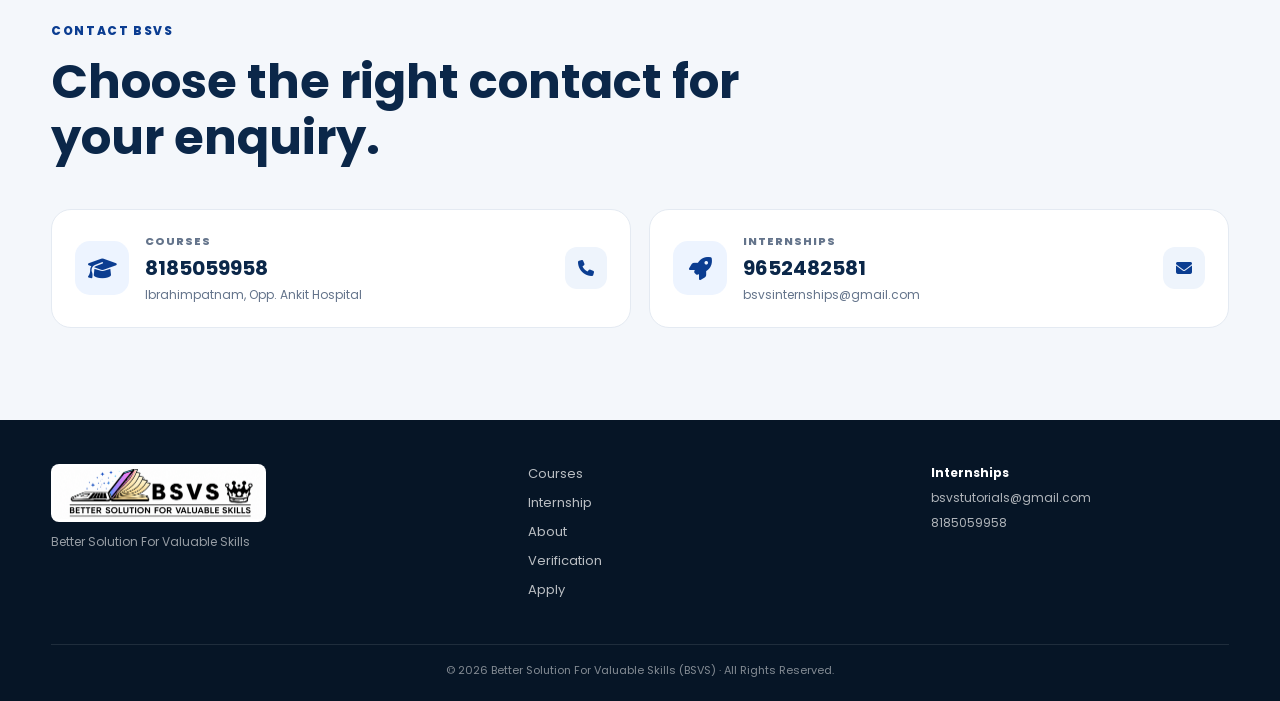
==== commit 49289cdc: "Update email address in footer contact section" ====
--- a/home.html
+++ b/home.html
@@ -137,7 +137,7 @@
     <div class="container footer-inner footer-main">
       <div><img src="assets/logo/logo.png" alt="BSVS Logo"><p>Better Solution For Valuable Skills</p></div>
       <div class="footer-links"><a href="#courses">Courses</a><a href="#internship">Internship</a><a href="#about">About</a><a href="index.html">Verification</a><a href="apply.html">Apply</a></div>
-      <div class="footer-contact"><strong>Internships</strong><a href="mailto:bsvstutorials@gtutorialsmail.com">bsvs@gmail.com</a><a href="tel:8185059958">8185059958</a></div>
+      <div class="footer-contact"><strong>Internships</strong><a href="mailto:bsvstutorials@gtutorialsmail.com">bsvstutorials@gmail.com</a><a href="tel:8185059958">8185059958</a></div>
     </div>
     <div class="container footer-bottom">© 2026 Better Solution For Valuable Skills (BSVS) · All Rights Reserved.</div>
   </footer>
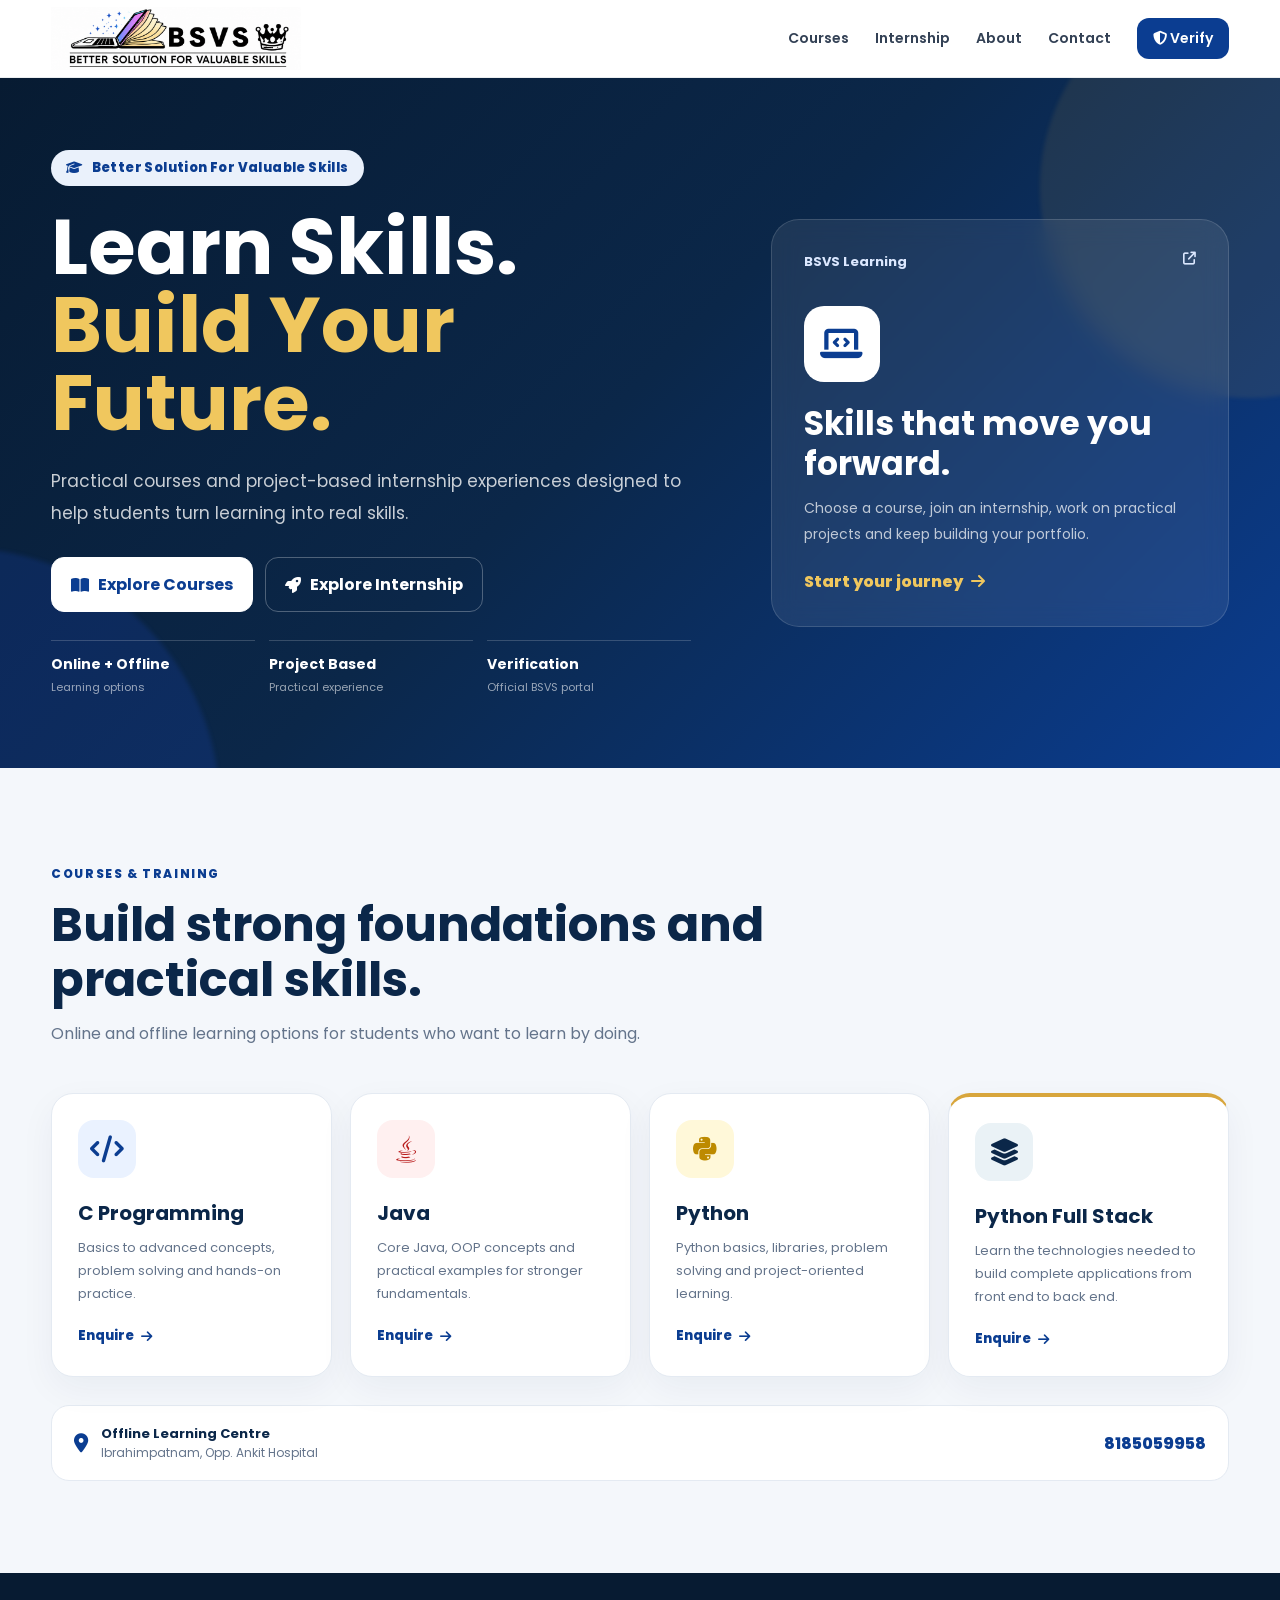
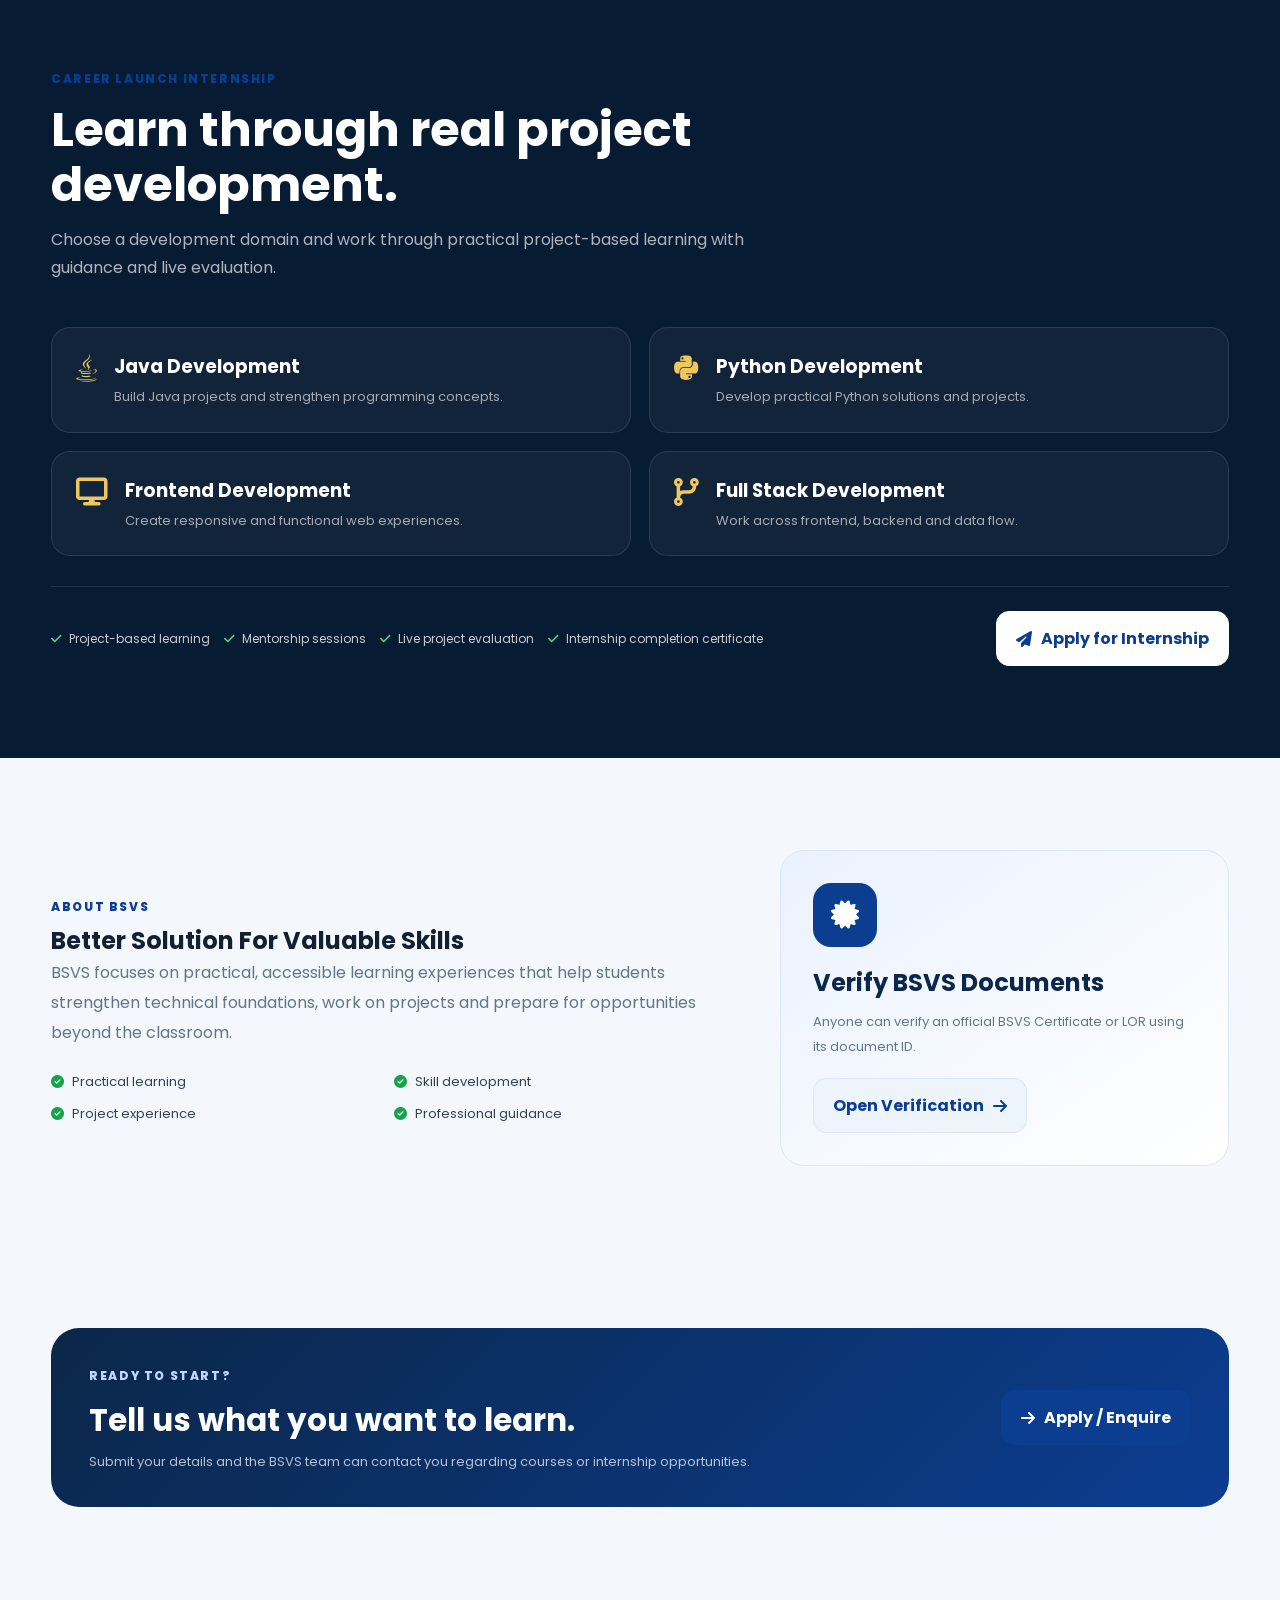
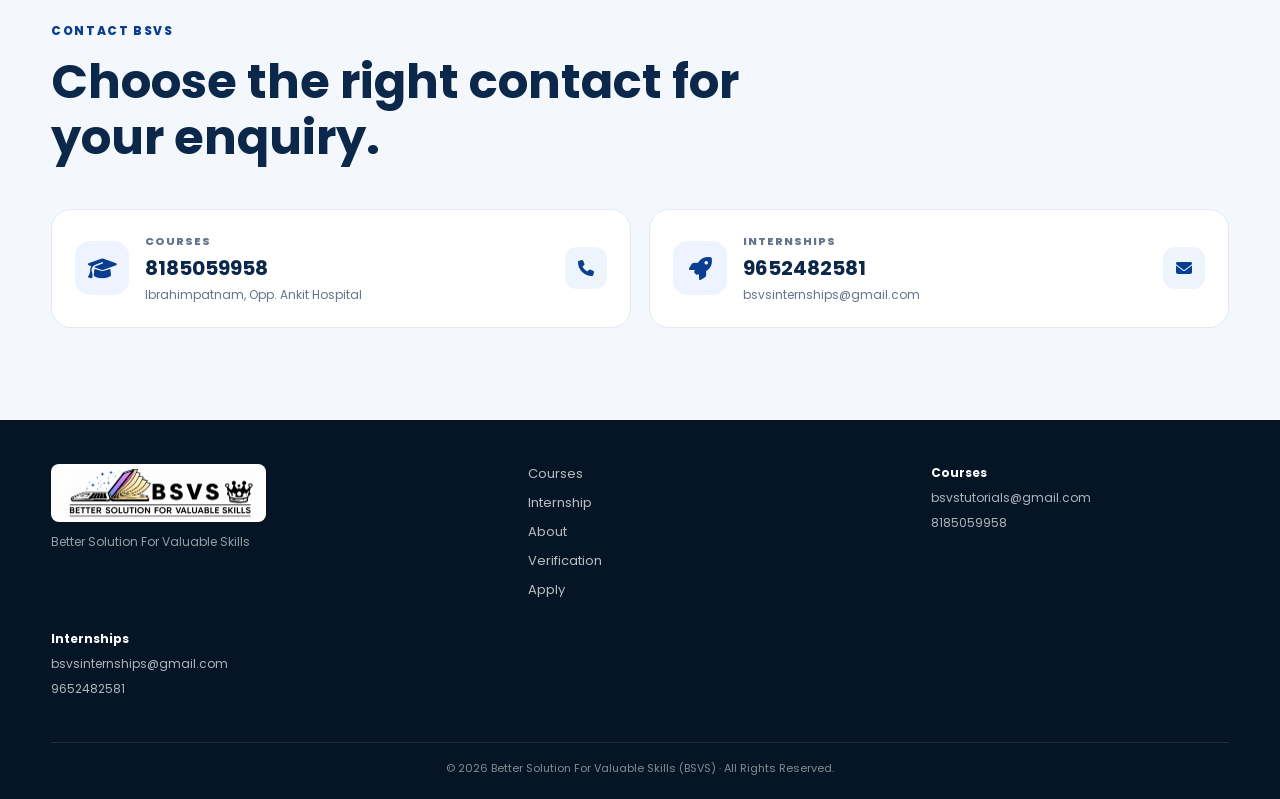
==== commit b47fe719: "Refactor footer structure and contact information" ====
--- a/home.html
+++ b/home.html
@@ -133,15 +133,42 @@
     </section>
   </main>
 
-  <footer class="site-footer">
-    <div class="container footer-inner footer-main">
-      <div><img src="assets/logo/logo.png" alt="BSVS Logo"><p>Better Solution For Valuable Skills</p></div>
-      <div class="footer-links"><a href="#courses">Courses</a><a href="#internship">Internship</a><a href="#about">About</a><a href="index.html">Verification</a><a href="apply.html">Apply</a></div>
-      <div class="footer-contact"><strong>Internships</strong><a href="mailto:bsvstutorials@gtutorialsmail.com">bsvstutorials@gmail.com</a><a href="tel:8185059958">8185059958</a></div>
+<footer class="site-footer">
+  <div class="container footer-inner footer-main">
+
+    <div class="footer-brand">
+      <img src="assets/logo/logo.png" alt="BSVS Logo">
+      <p>Better Solution For Valuable Skills</p>
     </div>
-    <div class="container footer-bottom">© 2026 Better Solution For Valuable Skills (BSVS) · All Rights Reserved.</div>
-  </footer>
 
+    <div class="footer-links">
+      <a href="#courses">Courses</a>
+      <a href="#internship">Internship</a>
+      <a href="#about">About</a>
+      <a href="index.html">Verification</a>
+      <a href="apply.html">Apply</a>
+    </div>
+
+    <div class="footer-contact">
+      <strong>Courses</strong>
+      <a href="mailto:bsvstutorials@gmail.com">bsvstutorials@gmail.com</a>
+      <a href="tel:8185059958">8185059958</a>
+    </div>
+
+    <div class="footer-contact">
+      <strong>Internships</strong>
+      <a href="mailto:bsvsinternships@gmail.com">bsvsinternships@gmail.com</a>
+      <a href="tel:9652482581">9652482581</a>
+    </div>
+
+  </div>
+
+  <div class="container footer-bottom">
+    © 2026 Better Solution For Valuable Skills (BSVS) · All Rights Reserved.
+  </div>
+</footer>
+
+  
   <script>
     const menuBtn = document.getElementById('menuBtn');
     const nav = document.querySelector('.main-nav');
--- a/css/style.css
+++ b/css/style.css
@@ -113,5 +113,139 @@
 .application-card{background:#fff;border:1px solid var(--line);border-radius:25px;padding:34px;box-shadow:var(--shadow)}.form-heading{margin-bottom:24px}.form-heading h2{font-size:31px;color:var(--navy);margin:4px 0}.form-heading p{font-size:13px;color:var(--muted)}.form-grid{display:grid;grid-template-columns:repeat(2,1fr);gap:17px}.field{display:flex;flex-direction:column;gap:7px}.field.full{grid-column:1/-1}.field label{font-size:12px;color:#334155;font-weight:700}.field input,.field select,.field textarea{width:100%;padding:13px 14px;border:1px solid #d9e1ec;border-radius:12px;outline:none;background:#fbfdff;color:var(--ink)}.field input:focus,.field select:focus,.field textarea:focus{border-color:var(--blue);box-shadow:0 0 0 4px rgba(11,61,145,.08)}.field textarea{resize:vertical;min-height:118px}.declaration{display:flex;gap:9px;align-items:flex-start;margin:19px 0;font-size:12px;color:var(--muted);line-height:1.6}.declaration input{margin-top:3px;accent-color:var(--blue)}.full-btn{width:100%;border:0}.full-btn:disabled{opacity:.7;cursor:wait}.privacy-note{font-size:11px;color:#94a3b8;text-align:center;margin-top:12px}.form-success{display:flex;gap:13px;align-items:flex-start;background:#ecfdf5;border:1px solid #bbf7d0;padding:17px;border-radius:15px;margin-bottom:20px}.form-success>i{color:var(--green);font-size:23px}.form-success h3{color:#166534;font-size:16px}.form-success p{color:#3f6f51;font-size:12px;margin-top:3px;line-height:1.6}.honeypot{position:absolute!important;left:-10000px!important;width:1px!important;height:1px!important;opacity:0!important}
 
 @media (max-width:1020px){.course-grid{grid-template-columns:repeat(2,1fr)}.hero-layout{grid-template-columns:1fr;padding:80px 0}.hero-panel{max-width:650px}.footer-inner{grid-template-columns:1fr 1fr}.form-layout{grid-template-columns:1fr}.form-side{position:static}.main-nav{gap:17px}}
-@media (max-width:760px){.compact-header,.main-header{height:72px}.brand img{width:205px}.nav-link{font-size:12px}.main-nav{display:none;position:absolute;top:72px;left:0;right:0;padding:18px 6%;background:#fff;border-bottom:1px solid var(--line);flex-direction:column;align-items:flex-start}.main-nav.open{display:flex}.menu-btn{display:block}.trust-grid,.contact-grid,.domain-grid{grid-template-columns:1fr}.verify-search-card,.result-card,.application-card{padding:28px 20px}.portal-cta,.apply-banner-inner,.internship-bottom{flex-direction:column;align-items:flex-start}.hero-stats{grid-template-columns:1fr}.hero-copy h1{font-size:50px}.section{padding:70px 0}.info-grid,.form-grid{grid-template-columns:1fr}.field.full{grid-column:auto}.footer-inner{grid-template-columns:1fr}.verify-hero p,.apply-hero p{font-size:15px}.verify-search-wrap{margin-top:-60px}.course-grid{grid-template-columns:1fr}.location-strip{align-items:flex-start;flex-wrap:wrap}.location-strip a{width:100%;margin-left:32px}.result-actions{flex-direction:column}.result-actions a{width:100%}.check-list{grid-template-columns:1fr}}
+@media (max-width:760px){
+
+  .compact-header,
+  .main-header{
+    height:72px;
+  }
+
+  .brand img{
+    width:205px;
+  }
+
+  .nav-link{
+    font-size:12px;
+  }
+
+  .main-nav{
+    display:none;
+    position:absolute;
+    top:72px;
+    left:0;
+    right:0;
+    padding:18px 6%;
+    background:#fff;
+    border-bottom:1px solid var(--line);
+    flex-direction:column;
+    align-items:flex-start;
+  }
+
+  .main-nav.open{
+    display:flex;
+  }
+
+  .menu-btn{
+    display:block;
+  }
+
+  .trust-grid,
+  .contact-grid,
+  .domain-grid{
+    grid-template-columns:1fr;
+  }
+
+  .verify-search-card,
+  .result-card,
+  .application-card{
+    padding:28px 20px;
+  }
+
+  .portal-cta,
+  .apply-banner-inner,
+  .internship-bottom{
+    flex-direction:column;
+    align-items:flex-start;
+  }
+
+  .hero-stats{
+    grid-template-columns:1fr;
+  }
+
+  .hero-copy h1{
+    font-size:50px;
+  }
+
+  .section{
+    padding:70px 0;
+  }
+
+  .info-grid,
+  .form-grid{
+    grid-template-columns:1fr;
+  }
+
+  .field.full{
+    grid-column:auto;
+  }
+
+  .footer-inner{
+    grid-template-columns:1fr;
+  }
+
+  .verify-hero p,
+  .apply-hero p{
+    font-size:15px;
+  }
+
+  .verify-search-wrap{
+    margin-top:-60px;
+  }
+
+  .course-grid{
+    grid-template-columns:1fr;
+  }
+
+  .location-strip{
+    align-items:flex-start;
+    flex-wrap:wrap;
+  }
+
+  .location-strip a{
+    width:100%;
+    margin-left:32px;
+  }
+
+  .result-actions{
+    flex-direction:column;
+  }
+
+  .result-actions a{
+    width:100%;
+  }
+
+  .check-list{
+    grid-template-columns:1fr;
+  }
+
+  /* FIX: About section on mobile */
+  .split-section{
+    grid-template-columns:1fr;
+    gap:35px;
+  }
+
+  .split-section > div{
+    width:100%;
+  }
+
+  .split-section > div > p{
+    max-width:100%;
+  }
+
+  .about-card{
+    width:100%;
+    padding:28px;
+  }
+
+}
 @media (max-width:480px){.brand img{width:175px}.nav-link{font-size:11px}.nav-link i{display:none}.verify-hero{padding:65px 0 110px}.verify-hero h1,.apply-hero h1{font-size:34px}.verify-search-card h2{font-size:27px}.result-card h1{font-size:28px}.hero-copy h1{font-size:43px}.hero-layout{min-height:auto;padding:70px 0}.hero-panel h2{font-size:27px}.apply-banner h2{font-size:27px}}
